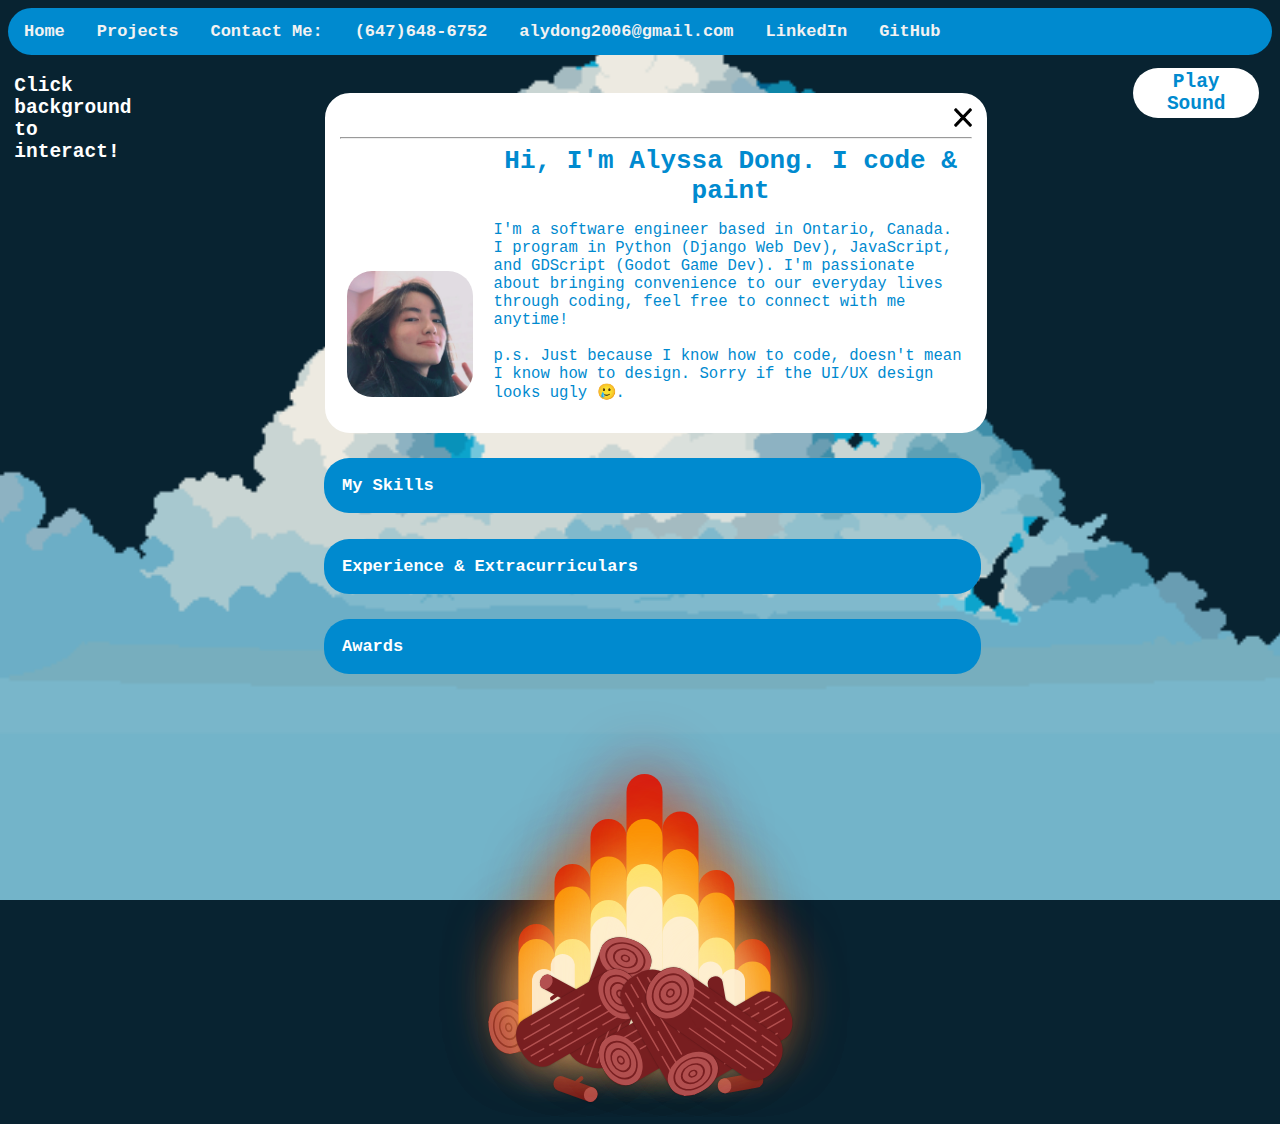
==== index.html @ cc2fff58 "Add files via upload" ====
<!DOCTYPE html>
<html>
<head>
<title>Alyssa Dong's Portfolio</title>
<meta charset="UTF-8">
<meta name="viewport" content="width=device-width, initial-scale=1">
<link rel="stylesheet" href="main.css">
<!--<link rel= "stylesheet" href = "projects.css">-->
<script type="text/javascript" src="main.js"></script>
<!--<script type="text/javascript" src="projects.js"></script>-->

<audio id="bgmusic" src="media/fire.mp3" type="audio/mp3" Hidden="true" loop="true"></audio> 

</head>
<body>
<div class="topnav">
	<b>
	<a href="index.html">Home</a>
	<a href="projects.html">Projects</a>
	<a>Contact Me:</a>
	<a>(647)648-6752</a>
	<a>alydong2006@gmail.com</a>
	<a href = "https://www.linkedin.com/in/alyssa-dong-00a2b2275/">LinkedIn</a>
	<a href = "https://github.com/alyssadong2006">GitHub</a>
	</b>
</div>

<button id = "play-music" onclick="playMusic()"><b>Play Sound</b></button>

<p id = "remind"><b>Click background to interact!</b></p>
	
<div class = "intro">
	<div class = "intro-bar">
		<img class = "cross" id = "cross" src = "media/cross.png" width="3%">
	</div>
	<hr>
	<img src = "media/avatar.png" width="20%" style="display: inline-block; margin-top: 3%; margin-right: 2%; margin-left: 1%; border-radius: 25px;">
	<div class = "text-intro">
		<h1 class = "large-intro">
			Hi, I'm Alyssa Dong. I code & paint</h1>
		<p class = "small-intro">I'm a software engineer based in Ontario, Canada. I program in Python (Django Web Dev), JavaScript, 
			and GDScript (Godot Game Dev). I'm passionate about bringing convenience to our everyday lives through coding, feel free to 
			connect with me anytime! <br><br> p.s. Just because I know how to code, doesn't mean I know how to design. Sorry if the UI/UX design looks ugly 🥲.
		</p>
	</div>
</div>

<p class = "hidden-text" id = "hidden-text"><b>Haha, this does nothing lol.</b></p>

<button type="div" class="collapsible"><b>My Skills</b></button>

<div class="content">
  <p>
	<b>Programming Languages:</b> Python (4 years), GDScript, JavaScript<hr>
	<b>Frameworks:</b> Django, Tkinter, Pytest, React, TypeScript<hr>
	<b>Technologies:</b> Git, Windows<hr>
	<b>Bilingual:</b> Fluent in both English and Mandarin (written and spoken)<hr>
	<b>Leadership:</b> Co-founder of TastyByte Computing & Executive/Website Manager at PTERYX<hr>
	<b>G2 Driver License</b>
  </p>
</div>

<button type="div" class="collapsible"><b>Experience & Extracurriculars</b></button>

<div class="content">
	<p>
		<b>TastyByte Computing - Co-founder</b><br>
		A nonprofit organization dedicated to providing complimentary programming lessons for beginners.
	</p>
	<ul>
		<li>
			Completed the process of registering TastyByte Computing with the government after reading through the legal regulations carefully to ensure the legality of the organization
		</li>
		<li>
			Developed and designed the organization’s website while also actively promoting TastyByte Computing.
		</li>
		<li>
			Recruiting and conducting interviews for executive members, and structuring the organization.
		</li>
		<li>
			Prepares and conducts free bi-weekly lessons in Python, HTML, CSS, and C++, instructing students in utilizing the Django Framework and managing the local deployment of a website.
		</li>
	</ul>

	<hr>
	<p>
		<b>PTERYX Foundation of Culture and Education - Website Manager and Executive</b><br>
		PTERYX is a non-profit organization that is dedicated to supporting newcomer and minority youth by providing inclusive cultural events and various mental health related resources.
	</p>
	<ul>
		<li>
			Responsible for designing and improving the <b>UI/UX</b> of the foundation’s website
		</li>
		<li>
			Implemented <b>PsychGPT</b> into the website. PsychGPT is an AI designed and coded by our organization.
		</li>
		<li>
			Works collectively with fellow executives to coordinate events, secure funding, and supervise member management.
		</li>
		<li>
			Collaborated with over <b>10+ organizations and highschools</b>, offering support to more than 3000 students across Canada.
		</li>
		<li>
			Recruiting and conducting interviews for executive members
		</li>
	</ul>

	<hr>
	<p>
		<b>Completed all Python courses at Sheridan College</b> (Outside of regular day school)<br>
	</p>
	<ul>
		<li>Advanced Python - Django: 89%</li>
		<li>Intermediate Python - Build App: 100%</li>
		<li>Intro to Python Programming: 93%</li>
	</ul>

	<hr>
	<p>
		<b>Lifesaving Society Bronze Medallion </b>(Swimming)<br>
	</p>
	<ul>
		<li>
			Spanned over three continuous years, progressing from level 5 to achieving the Bronze Medallion
		</li>
		<li>
			Acquired <b>Emergency First Aid Certificate</b>
		</li>
	</ul>

	<hr>
	<p>
		<b>2023 Queen's University Summer Engineering Academy</b><br>
		Learned the basics of <b>C++</b> and engineering (smoldering wires, redboards, etc.)
	</p>

	<hr>
	<p>
		<b>McDonalds - Customer Service</b><br>
		Handled order-taking duties through the drive-thru and front counter, prepared drinks and desserts, managed opening and closing procedures for the stores, and was responsible for making fries. Thrived in a high-pressure, fast-paced work environment, contributing to the enhancement of teamwork and communication skills.
	</p>
</div>

<button type="div" class="collapsible"><b>Awards</b></button>

<div class="content">
  <ul>
	<li>2023 - National Youth Impact Challenge Top 10</li>
	<li>2023 - University of Waterloo CEMC Fermat International Math Contest Top 25%</li>
	<li>2023 - University of Waterloo CEMC Hypatia International Math Contest Top 25%</li>
	<li>2022 - University of Waterloo CEMC Cayley International Math Contest Top 25%</li>
	<li>2021 - University of Waterloo CEMC Fryer International Math Contest Honors Roll</li>
	<li>2021 - University of Waterloo CEMC Fryer International Math Contest Top 25%</li>
	<li>2019 - China National Odyssey of the Mind Third Prize</li>
	<li>2018 - China National Odyssey of the Mind Third Prize</li>
	<li>2017 - China National Destination Imagination Renaissance Award</li>
  </ul>
</div>

<!--<div class="container" id = "container">
	<div id="contactheader">Draggable Contact Card</div>
	<p>Name: Alyssa Dong</p>
	<p>Email: alydong2006@gmail.com</p>
	<p>Cell: (647) 648 - 6752</p>
	<p><a href = "https://www.linkedin.com/in/alyssa-dong-00a2b2275/">LinkedIn</a></p>
	<p><a href = "https://github.com/alyssadong2006">GitHub</a></p>
</div>-->

</div>

<div id="cursor">
</div>

<div class="stage" id = "fireplace">
	<div class="campfire">
	  <div class="sparks">
		<div class="spark"></div>
		<div class="spark"></div>
		<div class="spark"></div>
		<div class="spark"></div>
		<div class="spark"></div>
		<div class="spark"></div>
		<div class="spark"></div>
		<div class="spark"></div>
	  </div>
	  <div class="logs">
		<div class="log">
		  <div class="streak"></div>
		  <div class="streak"></div>
		  <div class="streak"></div>
		  <div class="streak"></div>
		  <div class="streak"></div>
		  <div class="streak"></div>
		  <div class="streak"></div>
		  <div class="streak"></div>
		  <div class="streak"></div>
		  <div class="streak"></div>
		</div>
		<div class="log">
		  <div class="streak"></div>
		  <div class="streak"></div>
		  <div class="streak"></div>
		  <div class="streak"></div>
		  <div class="streak"></div>
		  <div class="streak"></div>
		  <div class="streak"></div>
		  <div class="streak"></div>
		  <div class="streak"></div>
		  <div class="streak"></div>
		</div>
		<div class="log">
		  <div class="streak"></div>
		  <div class="streak"></div>
		  <div class="streak"></div>
		  <div class="streak"></div>
		  <div class="streak"></div>
		  <div class="streak"></div>
		  <div class="streak"></div>
		  <div class="streak"></div>
		  <div class="streak"></div>
		  <div class="streak"></div>
		</div>
		<div class="log">
		  <div class="streak"></div>
		  <div class="streak"></div>
		  <div class="streak"></div>
		  <div class="streak"></div>
		  <div class="streak"></div>
		  <div class="streak"></div>
		  <div class="streak"></div>
		  <div class="streak"></div>
		  <div class="streak"></div>
		  <div class="streak"></div>
		</div>
		<div class="log">
		  <div class="streak"></div>
		  <div class="streak"></div>
		  <div class="streak"></div>
		  <div class="streak"></div>
		  <div class="streak"></div>
		  <div class="streak"></div>
		  <div class="streak"></div>
		  <div class="streak"></div>
		  <div class="streak"></div>
		  <div class="streak"></div>
		</div>
		<div class="log">
		  <div class="streak"></div>
		  <div class="streak"></div>
		  <div class="streak"></div>
		  <div class="streak"></div>
		  <div class="streak"></div>
		  <div class="streak"></div>
		  <div class="streak"></div>
		  <div class="streak"></div>
		  <div class="streak"></div>
		  <div class="streak"></div>
		</div>
		<div class="log">
		  <div class="streak"></div>
		  <div class="streak"></div>
		  <div class="streak"></div>
		  <div class="streak"></div>
		  <div class="streak"></div>
		  <div class="streak"></div>
		  <div class="streak"></div>
		  <div class="streak"></div>
		  <div class="streak"></div>
		  <div class="streak"></div>
		</div>
	  </div>
	  <div class="sticks">
		<div class="stick"></div>
		<div class="stick"></div>
		<div class="stick"></div>
		<div class="stick"></div>
	  </div>
	  <div class="fire">
		<div class="fire__red">
		  <div class="flame"></div>
		  <div class="flame"></div>
		  <div class="flame"></div>
		  <div class="flame"></div>
		  <div class="flame"></div>
		  <div class="flame"></div>
		  <div class="flame"></div>
		</div>
		<div class="fire__orange">
		  <div class="flame"></div>
		  <div class="flame"></div>
		  <div class="flame"></div>
		  <div class="flame"></div>
		  <div class="flame"></div>
		  <div class="flame"></div>
		  <div class="flame"></div>
		</div>
		<div class="fire__yellow">
		  <div class="flame"></div>
		  <div class="flame"></div>
		  <div class="flame"></div>
		  <div class="flame"></div>
		  <div class="flame"></div>
		</div>
		<div class="fire__white">
		  <div class="flame"></div>
		  <div class="flame"></div>
		  <div class="flame"></div>
		  <div class="flame"></div>
		  <div class="flame"></div>
		  <div class="flame"></div>
		  <div class="flame"></div>
		</div>
	  </div>
	</div>
</div>
</body>
</html>
---- main.css ----
body {
    background: src(stage);
    background-color: rgb(8, 35, 49);
    background-image: url(media/clouds.png);
    font-family: monospace;
    z-index: 1;
    background-size: cover;
    background-position: center;
    background-attachment: fixed;
    background-repeat: no-repeat;
    overflow-x: hidden;
	position: relative;
    cursor: url("data:image/svg+xml;utf8,<svg xmlns='http://www.w3.org/2000/svg'  width='40' height='48' viewport='0 0 100 100' style='fill:black;font-size:24px;'><text y='50%'>🔥</text></svg>")
    16 0,
  auto;;
}

#play-music {
    position:absolute;
    z-index: 1;
    width:10%;
    height: 50px;
    display: inline-block;
    margin-left: 89%;
    margin-top: 1%;
    font-family: monospace;
    background-color: white;
    border-radius: 25px;
    border: 0px;
    color: rgb(0, 138, 207);
    font-size: 150%;
}

#play-music:hover {
    color:white;
    background-color: rgb(0, 138, 207);
}

.topnav {
    background-color: rgb(0, 138, 207);
    overflow: hidden;
    border-radius: 25px;
  }
  
  /* Style the links inside the navigation bar */
.topnav a {
    float: left;
    color: #f2f2f2;
    text-align: center;
    padding: 14px 16px;
    text-decoration: none;
    font-size: 17px;
  }
  
  /* Change the color of links on hover */
.topnav a:hover {
    background-color: white;
    color: rgb(0, 138, 207);
  }

#remind {
    margin-left: 0.5%; 
    font-size: 150%; 
    display: inline-block; 
    width: 10%; 
    vertical-align: top;
    color: white;
}

.intro {
    color: rgb(0, 138, 207);
    margin: auto;
    width: 50%;
    border: 5px solid white;
    padding: 10px;
    margin-top: 3%;
    display: inline-block;
    margin-left: 14%;
    background: rgb(255, 255, 255);
    border-radius: 25px;
}

.intro-bar{
    text-align: right;
}

.text-intro {
    display: inline-block;
    width: 75%;
    text-wrap: wrap;
}

.large-intro {
    margin: auto;
    width: 100%;
    text-align: center;
}

.large-intro:hover {
    background-color: #f8bebe;
}

.small-intro {
    font-size: 120%;
}

.small-intro:hover {
    background-color: rgb(251, 242, 162);
}

.cross:hover {
    background-color: #f8bebe;
    cursor: pointer;
}

.hidden-text {
    display:none;
    vertical-align: top; 
    margin-top: 3%; 
    font-size: 150%; 
    width: 15%;
    color:white;
}

.box {
    overflow: hidden;
    padding: 10px;
    margin-left: -10px;
    margin-top: -10px;
    border: 5px solid rgba(255, 0, 0, 0.1);
    position: fixed;
    font-size: 500%;
    z-index: -1;
    color: rgba(255, 0, 0, 0.5);
    text-wrap: nowrap;
  }

.collapsible {
    border-radius: 25px 25px;
    margin-top: 2%;
    margin-left: 25%;
    background-color: rgb(0, 138, 207);
    color: white;
    cursor: pointer;
    padding: 18px;
    width: 100%;
    border: none;
    text-align: left;
    outline: none;
    font-size: 17px;
    width: 52%;
    font-family: monospace;
  }
  
.collapsible:hover {
    background-color: white;
    color: rgb(0, 138, 207);
  }
  
.content {
    padding: 0 18px;
    /*display: none;*/
    overflow: hidden;
    margin-left: 25%;
    width: 49%;
    background-color: rgb(255, 255, 255, 0.8);
    border: 0px solid rgb(0, 138, 207);
    font-size: 15px;
    border-radius: 0px 0px 25px 25px;
    transition: max-height 0.5s ease-out;
    max-height: 0;
  }
  /*-----------------------------------------*/
  
span {
	height: 50px;
	width: 50px;
	border-radius: 50%;
	position: absolute;
	pointer-events: none;
	transform: translate(-50%, -50%);
	box-shadow: 0 -3px 5px black inset, 0 -10px 25px black inset,
		0 2px 2px black inset, 2px 0 5px black inset, -2px 0 5px black inset,
		0 5px 25px black inset;
	animation: animate 1s linear forwards;
}

@keyframes animate {
	0% {
		transform: translate(-50%, -50%) scale(1);
		opacity: 1;
		filter: hue-rotate(0deg);
	}
	100% {
		transform: translate(-50%, -1000%) scale(0);
		opacity: 0;
		filter: hue-rotate(720deg);
	}
}
/*----------------------------------------------*/
.stage {
    /*border: 3px solid black;*/
    max-height: 440px;
    display: flex;
    align-items: center;
    justify-content: center;
  }
  
  .campfire {
    position: relative;
    width: 600px;
    height: 600px;
    transform-origin: center center;
    transform: scale(0.75);
  }
  .log {
    position: absolute;
    width: 238px;
    height: 70px;
    border-radius: 32px;
    background: #781e20;
    overflow: hidden;
    opacity: 0.99;
  }
  
  .log:before {
    content: '';
    display: block;
    position: absolute;
    top: 50%;
    left: 35px;
    width: 8px;
    height: 8px;
    border-radius: 32px;
    background: #b35050;
    transform: translate(-50%, -50%);
    z-index: 3;
    box-shadow: 0 0 0 2.5px #781e20, 0 0 0 10.5px #b35050, 0 0 0 13px #781e20, 0 0 0 21px #b35050, 0 0 0 23.5px #781e20, 0 0 0 31.5px #b35050;
  }
  
  .streak {
    position: absolute;
    height: 2px;
    border-radius: 20px;
    background: #b35050;
  }
  .streak:nth-child(1) {
    top: 10px;
    width: 90px;
  }
  .streak:nth-child(2) {
    top: 10px;
    left: 100px;
    width: 80px;
  }
  .streak:nth-child(3) {
    top: 10px;
    left: 190px;
    width: 30px;
  }
  
  .streak:nth-child(4) {
    top: 22px;
    width: 132px;
  }
  .streak:nth-child(5) {
    top: 22px;
    left: 142px;
    width: 48px;
  }
  .streak:nth-child(6) {
    top: 22px;
    left: 200px;
    width: 28px;
  }
  .streak:nth-child(7) {
    top: 34px;
    left: 74px;
    width: 160px;
  }
  
  .streak:nth-child(8) {
    top: 46px;
    left: 110px;
    width: 40px;
  }
  .streak:nth-child(9) {
    top: 46px;
    left: 170px;
    width: 54px;
  }
  .streak:nth-child(10) {
    top: 58px;
    left: 90px;
    width: 110px;
  }
  .log {
    transform-origin: center center;
    box-shadow: 0 0 2px 1px rgba(0,0,0,0.15);
  }
  .log:nth-child(1) {
    bottom: 100px;
    left: 100px;
    transform: rotate(150deg) scaleX(0.75);
    z-index: 20;
  }
  .log:nth-child(2) {
    bottom: 120px;
    left: 140px;
    transform: rotate(110deg) scaleX(0.75);
    z-index: 10;
  }
  .log:nth-child(3) {
    bottom: 98px;
    left: 68px;
    transform: rotate(-10deg) scaleX(0.75);
  }
  .log:nth-child(4) {
    bottom: 80px;
    left: 220px;
    transform: rotate(-120deg) scaleX(0.75);
    z-index: 26;
  }
  .log:nth-child(5) {
    bottom: 75px;
    left: 210px;
    transform: rotate(-30deg) scaleX(0.75);
    z-index: 25;
  }
  .log:nth-child(6) {
    bottom: 92px;
    left: 280px;
    transform: rotate(35deg) scaleX(0.85);
    z-index: 30;
  }
  .log:nth-child(7) {
    bottom: 70px;
    left: 300px;
    transform: rotate(-30deg) scaleX(0.75);
    z-index: 20;
  }
  .stick {
    position: absolute;
    width: 68px;
    height: 20px;
    border-radius: 10px;
    box-shadow: 0 0 2px 1px rgba(0,0,0,0.1);
    background: #781e20;
  }
  .stick:before {
    content: '';
    display: block;
    position: absolute;
    bottom: 100%;
    left: 30px;
    width: 6px;
    height: 20px;
    background: #781e20;
    border-radius: 10px;
    transform: translateY(50%) rotate(32deg);
  }
  .stick:after {
    content: '';
    display: block;
    position: absolute;
    top: 0;
    right: 0;
    width: 20px;
    height: 20px;
    background: #b35050;
    border-radius: 10px;
  }
  .stick {
    transform-origin: center center;
  }
  .stick:nth-child(1) {
    left: 158px;
    bottom: 164px;
    transform: rotate(-152deg) scaleX(0.8);
    z-index: 12;
  }
  .stick:nth-child(2) {
    left: 180px;
    bottom: 30px;
    transform: rotate(20deg) scaleX(0.9);
  }
  .stick:nth-child(3) {
    left: 400px;
    bottom: 38px;
    transform: rotate(170deg) scaleX(0.9);
  }
  .stick:nth-child(3):before {
    display: none;
  }
  .stick:nth-child(4) {
    left: 370px;
    bottom: 150px;
    transform: rotate(80deg) scaleX(0.9);
    z-index: 20;
  }
  .stick:nth-child(4):before {
    display: none;
  }
  .fire .flame {
    position: absolute;
    transform-origin: bottom center;
    opacity: 0.9;
  }
  .fire__red .flame {
    width: 48px;
    border-radius: 48px;
    background: #e20f00;
    box-shadow: 0 0 80px 18px rgba(226,15,0,0.4);
  }
  .fire__red .flame:nth-child(1) {
    left: 138px;
    height: 160px;
    bottom: 100px;
    animation: fire 2s 0.15s ease-in-out infinite alternate;
  }
  .fire__red .flame:nth-child(2) {
    left: 186px;
    height: 240px;
    bottom: 100px;
    animation: fire 2s 0.35s ease-in-out infinite alternate;
  }
  .fire__red .flame:nth-child(3) {
    left: 234px;
    height: 300px;
    bottom: 100px;
    animation: fire 2s 0.1s ease-in-out infinite alternate;
  }
  .fire__red .flame:nth-child(4) {
    left: 282px;
    height: 360px;
    bottom: 100px;
    animation: fire 2s 0s ease-in-out infinite alternate;
  }
  .fire__red .flame:nth-child(5) {
    left: 330px;
    height: 310px;
    bottom: 100px;
    animation: fire 2s 0.45s ease-in-out infinite alternate;
  }
  .fire__red .flame:nth-child(6) {
    left: 378px;
    height: 232px;
    bottom: 100px;
    animation: fire 2s 0.3s ease-in-out infinite alternate;
  }
  .fire__red .flame:nth-child(7) {
    left: 426px;
    height: 140px;
    bottom: 100px;
    animation: fire 2s 0.1s ease-in-out infinite alternate;
  }
  .fire__orange .flame {
    width: 48px;
    border-radius: 48px;
    background: #ff9c00;
    box-shadow: 0 0 80px 18px rgba(255,156,0,0.4);
  }
  .fire__orange .flame:nth-child(1) {
    left: 138px;
    height: 140px;
    bottom: 100px;
    animation: fire 2s 0.05s ease-in-out infinite alternate;
  }
  .fire__orange .flame:nth-child(2) {
    left: 186px;
    height: 210px;
    bottom: 100px;
    animation: fire 2s 0.1s ease-in-out infinite alternate;
  }
  .fire__orange .flame:nth-child(3) {
    left: 234px;
    height: 250px;
    bottom: 100px;
    animation: fire 2s 0.35s ease-in-out infinite alternate;
  }
  .fire__orange .flame:nth-child(4) {
    left: 282px;
    height: 300px;
    bottom: 100px;
    animation: fire 2s 0.4s ease-in-out infinite alternate;
  }
  .fire__orange .flame:nth-child(5) {
    left: 330px;
    height: 260px;
    bottom: 100px;
    animation: fire 2s 0.5s ease-in-out infinite alternate;
  }
  .fire__orange .flame:nth-child(6) {
    left: 378px;
    height: 202px;
    bottom: 100px;
    animation: fire 2s 0.35s ease-in-out infinite alternate;
  }
  .fire__orange .flame:nth-child(7) {
    left: 426px;
    height: 110px;
    bottom: 100px;
    animation: fire 2s 0.1s ease-in-out infinite alternate;
  }
  .fire__yellow .flame {
    width: 48px;
    border-radius: 48px;
    background: #ffeb6e;
    box-shadow: 0 0 80px 18px rgba(255,235,110,0.4);
  }
  .fire__yellow .flame:nth-child(1) {
    left: 186px;
    height: 140px;
    bottom: 100px;
    animation: fire 2s 0.6s ease-in-out infinite alternate;
  }
  .fire__yellow .flame:nth-child(2) {
    left: 234px;
    height: 172px;
    bottom: 120px;
    animation: fire 2s 0.4s ease-in-out infinite alternate;
  }
  .fire__yellow .flame:nth-child(3) {
    left: 282px;
    height: 240px;
    bottom: 100px;
    animation: fire 2s 0.38s ease-in-out infinite alternate;
  }
  .fire__yellow .flame:nth-child(4) {
    left: 330px;
    height: 200px;
    bottom: 100px;
    animation: fire 2s 0.22s ease-in-out infinite alternate;
  }
  .fire__yellow .flame:nth-child(5) {
    left: 378px;
    height: 142px;
    bottom: 100px;
    animation: fire 2s 0.18s ease-in-out infinite alternate;
  }
  .fire__white .flame {
    width: 48px;
    border-radius: 48px;
    background: #fef1d9;
    box-shadow: 0 0 80px 18px rgba(254,241,217,0.4);
  }
  .fire__white .flame:nth-child(1) {
    left: 156px;
    width: 32px;
    height: 100px;
    bottom: 100px;
    animation: fire 2s 0.22s ease-in-out infinite alternate;
  }
  .fire__white .flame:nth-child(2) {
    left: 181px;
    width: 32px;
    height: 120px;
    bottom: 100px;
    animation: fire 2s 0.42s ease-in-out infinite alternate;
  }
  .fire__white .flame:nth-child(3) {
    left: 234px;
    height: 170px;
    bottom: 100px;
    animation: fire 2s 0.32s ease-in-out infinite alternate;
  }
  .fire__white .flame:nth-child(4) {
    left: 282px;
    height: 210px;
    bottom: 100px;
    animation: fire 2s 0.8s ease-in-out infinite alternate;
  }
  .fire__white .flame:nth-child(5) {
    left: 330px;
    height: 170px;
    bottom: 100px;
    animation: fire 2s 0.85s ease-in-out infinite alternate;
  }
  .fire__white .flame:nth-child(6) {
    left: 378px;
    width: 32px;
    height: 110px;
    bottom: 100px;
    animation: fire 2s 0.64s ease-in-out infinite alternate;
  }
  .fire__white .flame:nth-child(7) {
    left: 408px;
    width: 32px;
    height: 100px;
    bottom: 100px;
    animation: fire 2s 0.32s ease-in-out infinite alternate;
  }
  .spark {
    position: absolute;
    width: 6px;
    height: 20px;
    background: #fef1d9;
    border-radius: 18px;
    z-index: 50;
    transform-origin: bottom center;
    transform: scaleY(0);
  }
  .spark:nth-child(1) {
    left: 160px;
    bottom: 212px;
    animation: spark 1s 0.4s linear infinite;
  }
  .spark:nth-child(2) {
    left: 180px;
    bottom: 240px;
    animation: spark 1s 1s linear infinite;
  }
  .spark:nth-child(3) {
    left: 208px;
    bottom: 320px;
    animation: spark 1s 0.8s linear infinite;
  }
  .spark:nth-child(4) {
    left: 310px;
    bottom: 400px;
    animation: spark 1s 2s linear infinite;
  }
  .spark:nth-child(5) {
    left: 360px;
    bottom: 380px;
    animation: spark 1s 0.75s linear infinite;
  }
  .spark:nth-child(6) {
    left: 390px;
    bottom: 320px;
    animation: spark 1s 0.65s linear infinite;
  }
  .spark:nth-child(7) {
    left: 400px;
    bottom: 280px;
    animation: spark 1s 1s linear infinite;
  }
  .spark:nth-child(8) {
    left: 430px;
    bottom: 210px;
    animation: spark 1s 1.4s linear infinite;
  }
  @-moz-keyframes fire {
    0% {
      transform: scaleY(1);
    }
    28% {
      transform: scaleY(0.7);
    }
    38% {
      transform: scaleY(0.8);
    }
    50% {
      transform: scaleY(0.6);
    }
    70% {
      transform: scaleY(0.95);
    }
    82% {
      transform: scaleY(0.58);
    }
    100% {
      transform: scaleY(1);
    }
  }
  @-webkit-keyframes fire {
    0% {
      transform: scaleY(1);
    }
    28% {
      transform: scaleY(0.7);
    }
    38% {
      transform: scaleY(0.8);
    }
    50% {
      transform: scaleY(0.6);
    }
    70% {
      transform: scaleY(0.95);
    }
    82% {
      transform: scaleY(0.58);
    }
    100% {
      transform: scaleY(1);
    }
  }
  @-o-keyframes fire {
    0% {
      transform: scaleY(1);
    }
    28% {
      transform: scaleY(0.7);
    }
    38% {
      transform: scaleY(0.8);
    }
    50% {
      transform: scaleY(0.6);
    }
    70% {
      transform: scaleY(0.95);
    }
    82% {
      transform: scaleY(0.58);
    }
    100% {
      transform: scaleY(1);
    }
  }
  @keyframes fire {
    0% {
      transform: scaleY(1);
    }
    28% {
      transform: scaleY(0.7);
    }
    38% {
      transform: scaleY(0.8);
    }
    50% {
      transform: scaleY(0.6);
    }
    70% {
      transform: scaleY(0.95);
    }
    82% {
      transform: scaleY(0.58);
    }
    100% {
      transform: scaleY(1);
    }
  }
  @-moz-keyframes spark {
    0%, 35% {
      transform: scaleY(0) translateY(0);
      opacity: 0;
    }
    50% {
      transform: scaleY(1) translateY(0);
      opacity: 1;
    }
    70% {
      transform: scaleY(1) translateY(-10px);
      opacity: 1;
    }
    75% {
      transform: scaleY(1) translateY(-10px);
      opacity: 0;
    }
    100% {
      transform: scaleY(0) translateY(0);
      opacity: 0;
    }
  }
  @-webkit-keyframes spark {
    0%, 35% {
      transform: scaleY(0) translateY(0);
      opacity: 0;
    }
    50% {
      transform: scaleY(1) translateY(0);
      opacity: 1;
    }
    70% {
      transform: scaleY(1) translateY(-10px);
      opacity: 1;
    }
    75% {
      transform: scaleY(1) translateY(-10px);
      opacity: 0;
    }
    100% {
      transform: scaleY(0) translateY(0);
      opacity: 0;
    }
  }
  @-o-keyframes spark {
    0%, 35% {
      transform: scaleY(0) translateY(0);
      opacity: 0;
    }
    50% {
      transform: scaleY(1) translateY(0);
      opacity: 1;
    }
    70% {
      transform: scaleY(1) translateY(-10px);
      opacity: 1;
    }
    75% {
      transform: scaleY(1) translateY(-10px);
      opacity: 0;
    }
    100% {
      transform: scaleY(0) translateY(0);
      opacity: 0;
    }
  }
  @keyframes spark {
    0%, 35% {
      transform: scaleY(0) translateY(0);
      opacity: 0;
    }
    50% {
      transform: scaleY(1) translateY(0);
      opacity: 1;
    }
    70% {
      transform: scaleY(1) translateY(-10px);
      opacity: 1;
    }
    75% {
      transform: scaleY(1) translateY(-10px);
      opacity: 0;
    }
    100% {
      transform: scaleY(0) translateY(0);
      opacity: 0;
    }
  }
---- projects.css ----
@font-face {
    font-family: myFirstFont;
    src: url(media/Atop-R99O3.ttf);
}
@font-face {
  font-family: mySecondFont;
  src: url(media/Puffy-gxW55.otf);
}

* {
	margin: 0;
	padding: 0;
}

body {
	margin: 0;
	height: 100vh;
	overflow-x: hidden;
	position: relative;
	background: red;
	background: -webkit-linear-gradient(left top, #3354fc, #f1fa9f);
	background: -o-linear-gradient(bottom right, #3354fc, #f1fa9f);
	background: -moz-linear-gradient(bottom right, #3354fc, #f1fa9f);
	background: linear-gradient(to bottom right, #3354fc, #f1fa9f);
	font-family: Finger Paint;
	padding: 0;
	height: 100vh;
	width: 100vw; 
	cursor: url("data:image/svg+xml;utf8,<svg xmlns='http://www.w3.org/2000/svg'  width='40' height='48' viewport='0 0 100 100' style='fill:black;font-size:24px;'><text y='50%'>🐟</text></svg>")
  16 0,
auto;;
	color: #fff;
  background-size: cover;
  background-position: center;
  background-attachment: fixed;
  background-repeat: no-repeat;
}

.topnav {
    background-color: rgb(127, 152, 255);
    overflow: hidden;
    border-radius: 25px;
    margin: 0.5%;
    font-family: myFirstFont;
    z-index: 2;
    width: 98%;
  }
  
  /* Style the links inside the navigation bar */
.topnav a {
    float: left;
    color: #f2f2f2;
    text-align: center;
    padding: 14px 16px;
    text-decoration: none;
    font-size: 17px;
  }
  
  /* Change the color of links on hover */
.topnav a:hover {
    background-color: #9ab0ff ;
    color: rgb(91, 113, 158);
  }

  #play-musicTwo {
    position:absolute;
    z-index: 1;
    width:10%;
    height: 50px;
    display: inline-block;
    margin-left: 88%;
    margin-top: 1%;
    font-family: mySecondFont;
    background-color: white;
    border-radius: 25px;
    border: 0px;
    color: #9ab0ff;
    font-size: 150%;
}

#play-musicTwo:hover {
    color:white;
    background-color: #9ab0ff;
}

.container {
	color: whitesmoke;
	display: flex;
	min-height: 100vh;
	align-items: center;

	flex-direction: column;
}

.project {
  background-color: white;
  color : rgb(91, 113, 158);
  margin-top: 1%;
  border-radius: 50px;
  padding: 2%;
  opacity: 80%;
  width:50%;
  font-family: mySecondFont;
}


span {
	height: 50px;
	width: 50px;
	border-radius: 50%;
	position: absolute;
	pointer-events: none;
	transform: translate(-50%, -50%);
	box-shadow: 0 -3px 5px #fff inset, 0 -10px 25px #ddf1e4 inset,
		0 2px 2px #fff inset, 2px 0 5px #fff inset, -2px 0 5px #fff inset,
		0 5px 25px #fff inset;
	animation: animate 5s linear forwards;
}

@keyframes animate {
	0% {
		transform: translate(-50%, -50%) scale(1);
		opacity: 1;
		filter: hue-rotate(0deg);
	}
	100% {
		transform: translate(-50%, -1000%) scale(0);
		opacity: 0;
		filter: hue-rotate(720deg);
	}
}

#cursor {
	position: absolute;
	pointer-events: none;
}
#cursor::after {
	content: attr(data-after);
	font-size: 50px;
}

@keyframes float {
	0% {
		transform: translatey(0px);
		box-shadow: 0 -3px 5px #fff inset, 0 -10px 25px #ddf1e4 inset,
			0 2px 2px #fff inset, 2px 0 5px #fff inset, -2px 0 5px #fff inset,
			0 5px 25px #fff inset;
	}
	50% {
		transform: translatey(-10px);
		box-shadow: 0 -3px 5px #fff inset, 0 -10px 25px #ddf1e4 inset,
			0 2px 2px #fff inset, 2px 0 5px #fff inset, -2px 0 5px #fff inset,
			0 5px 25px #fff inset;
	}
	100% {
		transform: translatey(0px);
		box-shadow: 0 -3px 5px #333 inset, 0 -10px 25px #ddf1e4 inset,
			0 2px 2px #333 inset, 2px 0 5px #333 inset, -2px 0 5px #fff inset,
			0 5px 25px #fff inset;
	}
}

.bubbles{
    position:absolute;
    width:100%;
    height: 100%;
    z-index:-1;
    overflow:hidden;
    top:0;
    left:0;
  }
.bubble{
    position: absolute;
    bottom:-100px;
    width:40px;
    height: 40px;
    background:#f1f1f1;
    border-radius:50%;
    opacity:0.5;
    animation: rise 10s infinite ease-in;
  }
.bubble:nth-child(1){
    width:40px;
    height:40px;
    left:10%;
    animation-duration:8s;
  }
.bubble:nth-child(2){
    width:20px;
    height:20px;
    left:20%;
    animation-duration:5s;
    animation-delay:1s;
  }
.bubble:nth-child(3){
    width:50px;
    height:50px;
    left:35%;
    animation-duration:7s;
    animation-delay:2s;
  }
.bubble:nth-child(4){
    width:80px;
    height:80px;
    left:50%;
    animation-duration:11s;
    animation-delay:0s;
  }
.bubble:nth-child(5){
    width:35px;
    height:35px;
    left:55%;
    animation-duration:6s;
    animation-delay:1s;
  }
.bubble:nth-child(6){
    width:45px;
    height:45px;
    left:65%;
    animation-duration:8s;
    animation-delay:3s;
  }
.bubble:nth-child(7){
    width:90px;
    height:90px;
    left:70%;
    animation-duration:12s;
    animation-delay:2s;
  }
.bubble:nth-child(8){
    width:25px;
    height:25px;
    left:80%;
    animation-duration:6s;
    animation-delay:2s;
  }
.bubble:nth-child(9){
    width:15px;
    height:15px;
    left:70%;
    animation-duration:5s;
    animation-delay:1s;
  }
.bubble:nth-child(10){
    width:90px;
    height:90px;
    left:25%;
    animation-duration:10s;
    animation-delay:4s;
  }
@keyframes rise{
    0%{
      bottom:-100px;
      transform:translateX(0);
    }
    50%{
      transform:translate(100px);
    }
    100%{
      bottom:1080px;
      transform:translateX(-200px);
    }
  }
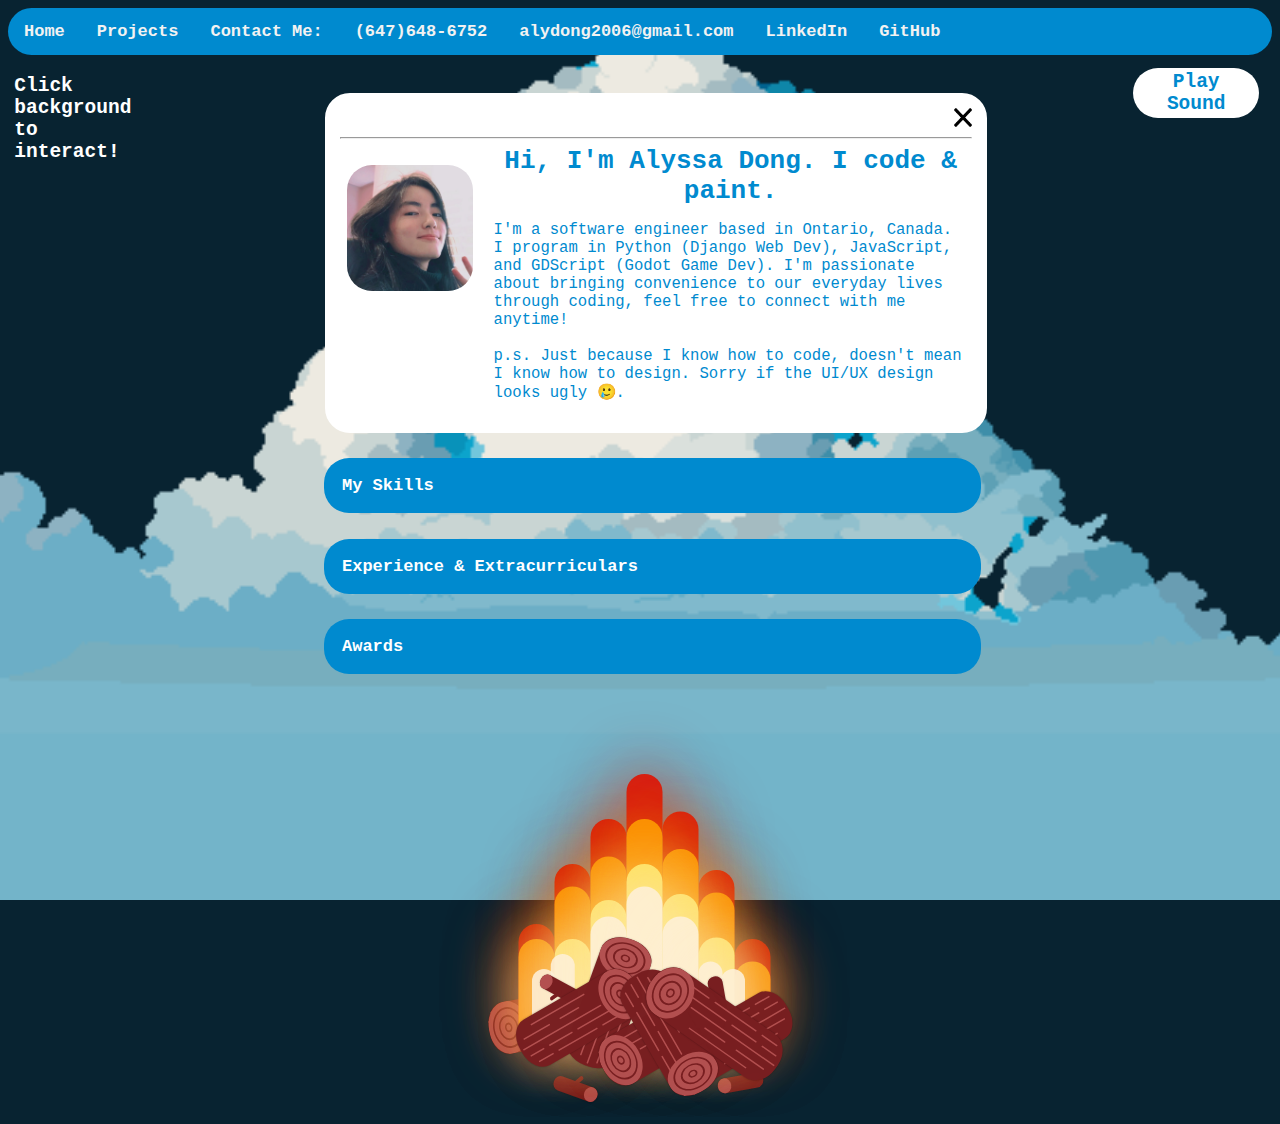
==== commit 233c7133: "Update index.html" ====
--- a/index.html
+++ b/index.html
@@ -34,10 +34,10 @@
 		<img class = "cross" id = "cross" src = "media/cross.png" width="3%">
 	</div>
 	<hr>
-	<img src = "media/avatar.png" width="20%" style="display: inline-block; margin-top: 3%; margin-right: 2%; margin-left: 1%; border-radius: 25px;">
+	<img src = "media/avatar.png" width="20%" style="display: inline-block; margin-top: 3%; margin-right: 2%; margin-left: 1%; border-radius: 25px; vertical-align: top;">
 	<div class = "text-intro">
 		<h1 class = "large-intro">
-			Hi, I'm Alyssa Dong. I code & paint</h1>
+			Hi, I'm Alyssa Dong. I code & paint.</h1>
 		<p class = "small-intro">I'm a software engineer based in Ontario, Canada. I program in Python (Django Web Dev), JavaScript, 
 			and GDScript (Godot Game Dev). I'm passionate about bringing convenience to our everyday lives through coding, feel free to 
 			connect with me anytime! <br><br> p.s. Just because I know how to code, doesn't mean I know how to design. Sorry if the UI/UX design looks ugly 🥲.
@@ -314,4 +314,4 @@
 	</div>
 </div>
 </body>
-</html>+</html>
--- a/projects.css
+++ b/projects.css
@@ -99,10 +99,10 @@
   border-radius: 50px;
   padding: 2%;
   opacity: 80%;
-  width:50%;
+  width:60%;
   font-family: mySecondFont;
-}
-
+  font-size: 20px;
+}
 
 span {
 	height: 50px;
@@ -260,4 +260,4 @@
       bottom:1080px;
       transform:translateX(-200px);
     }
-  }+  }
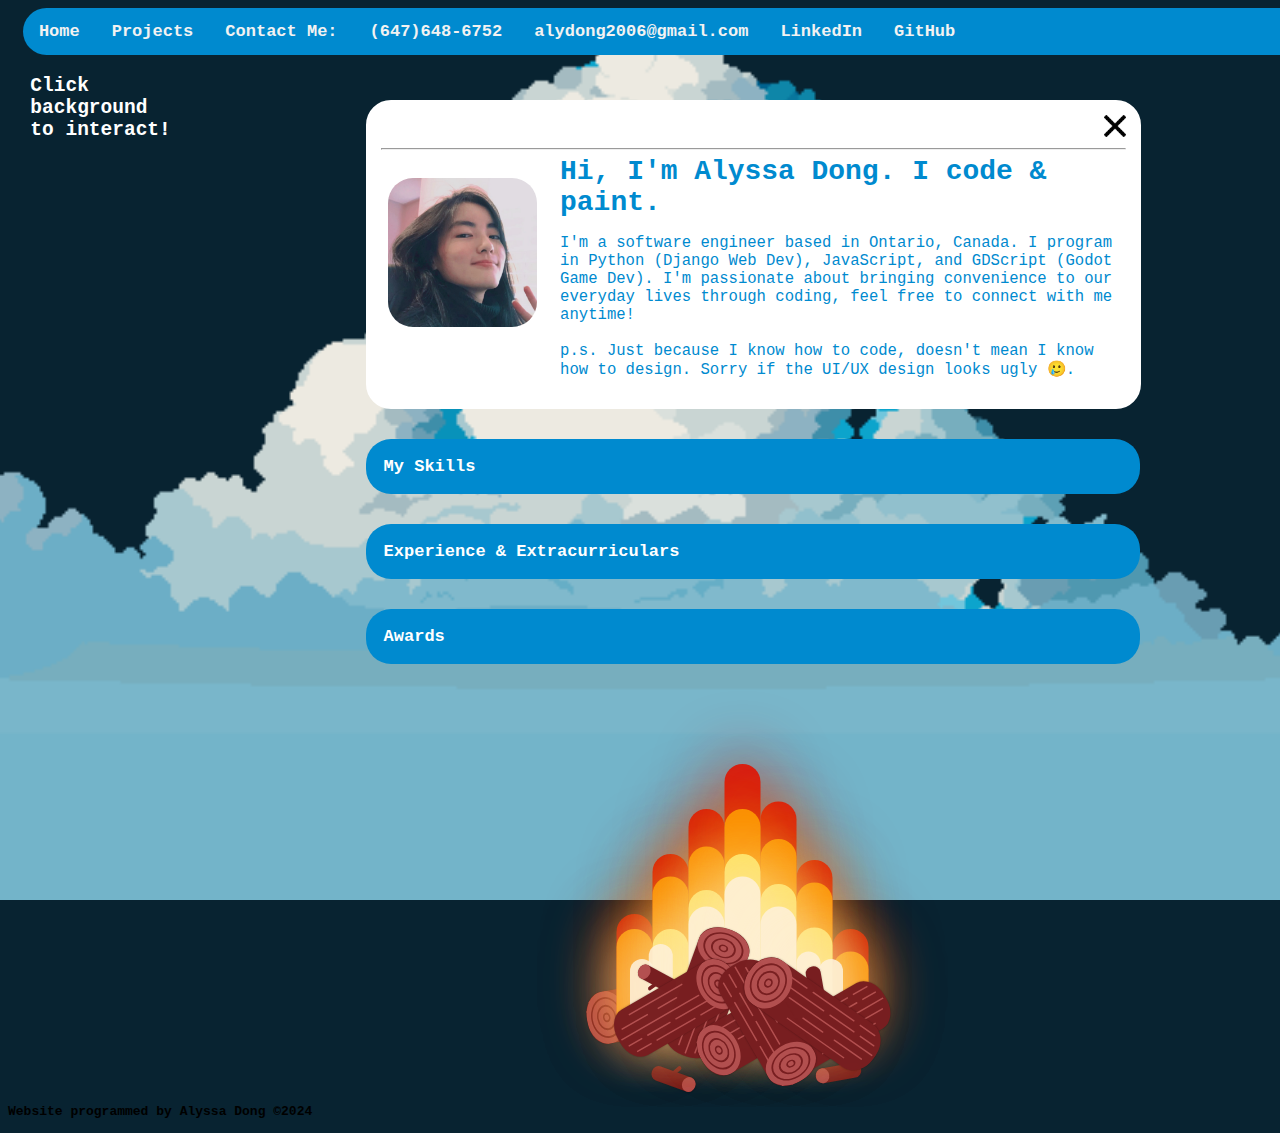
==== commit 81cbed06: "Update index.html" ====
--- a/index.html
+++ b/index.html
@@ -313,5 +313,10 @@
 	  </div>
 	</div>
 </div>
+
 </body>
+
+<footer>
+    <b>Website programmed by Alyssa Dong &copy2024</b>
+</footer>
 </html>
--- a/main.css
+++ b/main.css
@@ -1,4 +1,5 @@
 body {
+    width:1490px;  
     background: src(stage);
     background-color: rgb(8, 35, 49);
     background-image: url(media/clouds.png);
@@ -40,6 +41,7 @@
     background-color: rgb(0, 138, 207);
     overflow: hidden;
     border-radius: 25px;
+    margin-left: 1%;
   }
   
   /* Style the links inside the navigation bar */
@@ -59,7 +61,7 @@
   }
 
 #remind {
-    margin-left: 0.5%; 
+    margin-left: 1.5%; 
     font-size: 150%; 
     display: inline-block; 
     width: 10%; 
@@ -75,7 +77,7 @@
     padding: 10px;
     margin-top: 3%;
     display: inline-block;
-    margin-left: 14%;
+    margin-left: 12%;
     background: rgb(255, 255, 255);
     border-radius: 25px;
 }
@@ -94,6 +96,8 @@
     margin: auto;
     width: 100%;
     text-align: center;
+    font-size: 215%;
+    text-align: left;
 }
 
 .large-intro:hover {
@@ -138,7 +142,7 @@
 .collapsible {
     border-radius: 25px 25px;
     margin-top: 2%;
-    margin-left: 25%;
+    margin-left: 24%;
     background-color: rgb(0, 138, 207);
     color: white;
     cursor: pointer;
@@ -161,8 +165,8 @@
     padding: 0 18px;
     /*display: none;*/
     overflow: hidden;
-    margin-left: 25%;
-    width: 49%;
+    margin-left: 24%;
+    margin-right: 24%;
     background-color: rgb(255, 255, 255, 0.8);
     border: 0px solid rgb(0, 138, 207);
     font-size: 15px;
@@ -204,6 +208,7 @@
     display: flex;
     align-items: center;
     justify-content: center;
+    margin-right: 2%;
   }
   
   .campfire {
@@ -819,4 +824,4 @@
       transform: scaleY(0) translateY(0);
       opacity: 0;
     }
-  }+  }
--- a/projects.css
+++ b/projects.css
@@ -25,7 +25,7 @@
 	font-family: Finger Paint;
 	padding: 0;
 	height: 100vh;
-	width: 100vw; 
+	width:1490px;
 	cursor: url("data:image/svg+xml;utf8,<svg xmlns='http://www.w3.org/2000/svg'  width='40' height='48' viewport='0 0 100 100' style='fill:black;font-size:24px;'><text y='50%'>🐟</text></svg>")
   16 0,
 auto;;
@@ -43,7 +43,7 @@
     margin: 0.5%;
     font-family: myFirstFont;
     z-index: 2;
-    width: 98%;
+    width:100%;
   }
   
   /* Style the links inside the navigation bar */
@@ -96,13 +96,14 @@
   background-color: white;
   color : rgb(91, 113, 158);
   margin-top: 1%;
-  border-radius: 50px;
+  border-radius: 10%;
   padding: 2%;
   opacity: 80%;
   width:60%;
   font-family: mySecondFont;
   font-size: 20px;
 }
+
 
 span {
 	height: 50px;
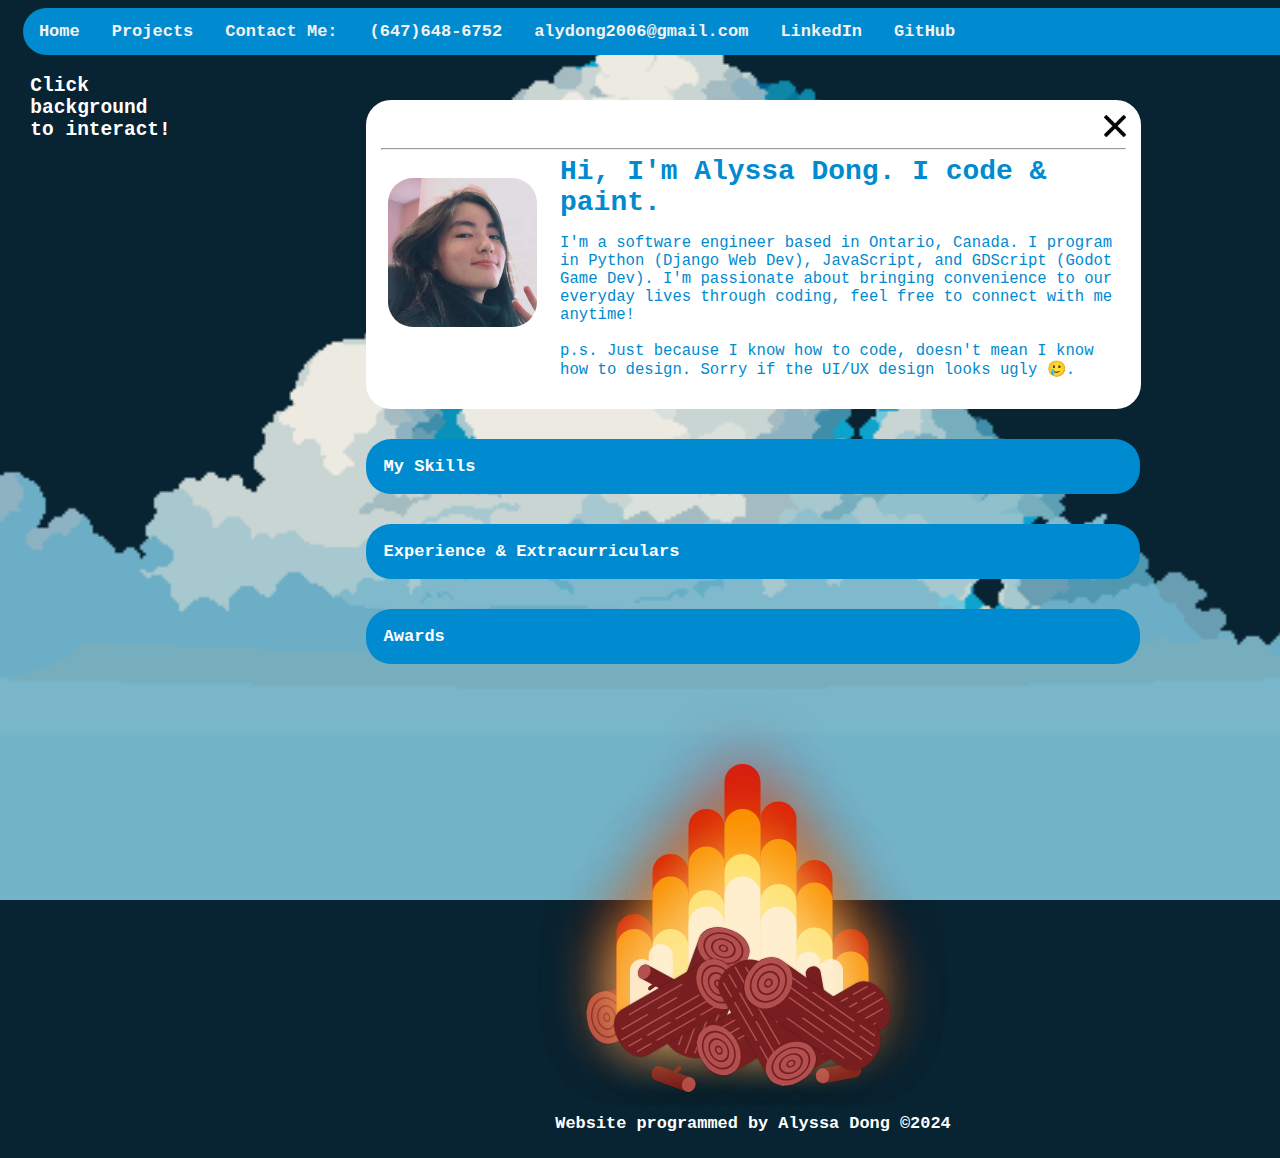
==== commit 739eac75: "Update index.html" ====
--- a/index.html
+++ b/index.html
@@ -139,6 +139,7 @@
 		<b>McDonalds - Customer Service</b><br>
 		Handled order-taking duties through the drive-thru and front counter, prepared drinks and desserts, managed opening and closing procedures for the stores, and was responsible for making fries. Thrived in a high-pressure, fast-paced work environment, contributing to the enhancement of teamwork and communication skills.
 	</p>
+	<br>
 </div>
 
 <button type="div" class="collapsible"><b>Awards</b></button>
--- a/main.css
+++ b/main.css
@@ -174,6 +174,16 @@
     transition: max-height 0.5s ease-out;
     max-height: 0;
   }
+
+footer {
+    padding: 10px;
+    color: white;
+    margin-right: 0%;
+    border-radius: 25px;
+    font-family: monospace;
+    text-align: center;
+    font-size:130%;
+}
   /*-----------------------------------------*/
   
 span {
--- a/projects.css
+++ b/projects.css
@@ -40,7 +40,7 @@
     background-color: rgb(127, 152, 255);
     overflow: hidden;
     border-radius: 25px;
-    margin: 0.5%;
+    margin: 1%;
     font-family: myFirstFont;
     z-index: 2;
     width:100%;
@@ -68,8 +68,8 @@
     width:10%;
     height: 50px;
     display: inline-block;
-    margin-left: 88%;
-    margin-top: 1%;
+    margin-left: 90.5%;
+    margin-top: 0.5%;
     font-family: mySecondFont;
     background-color: white;
     border-radius: 25px;
@@ -96,12 +96,25 @@
   background-color: white;
   color : rgb(91, 113, 158);
   margin-top: 1%;
-  border-radius: 10%;
+  border-radius: 25px;
   padding: 2%;
   opacity: 80%;
   width:60%;
   font-family: mySecondFont;
   font-size: 20px;
+}
+
+footer {
+  padding: 10px;
+  color: rgba(127, 152, 255);;
+  margin-right: 0%;
+  border-radius: 25px;
+  font-family: monospace;
+  text-align: center;
+  font-size:130%;
+  margin-top: 3%;
+  margin-left: 2%;
+
 }
 
 
